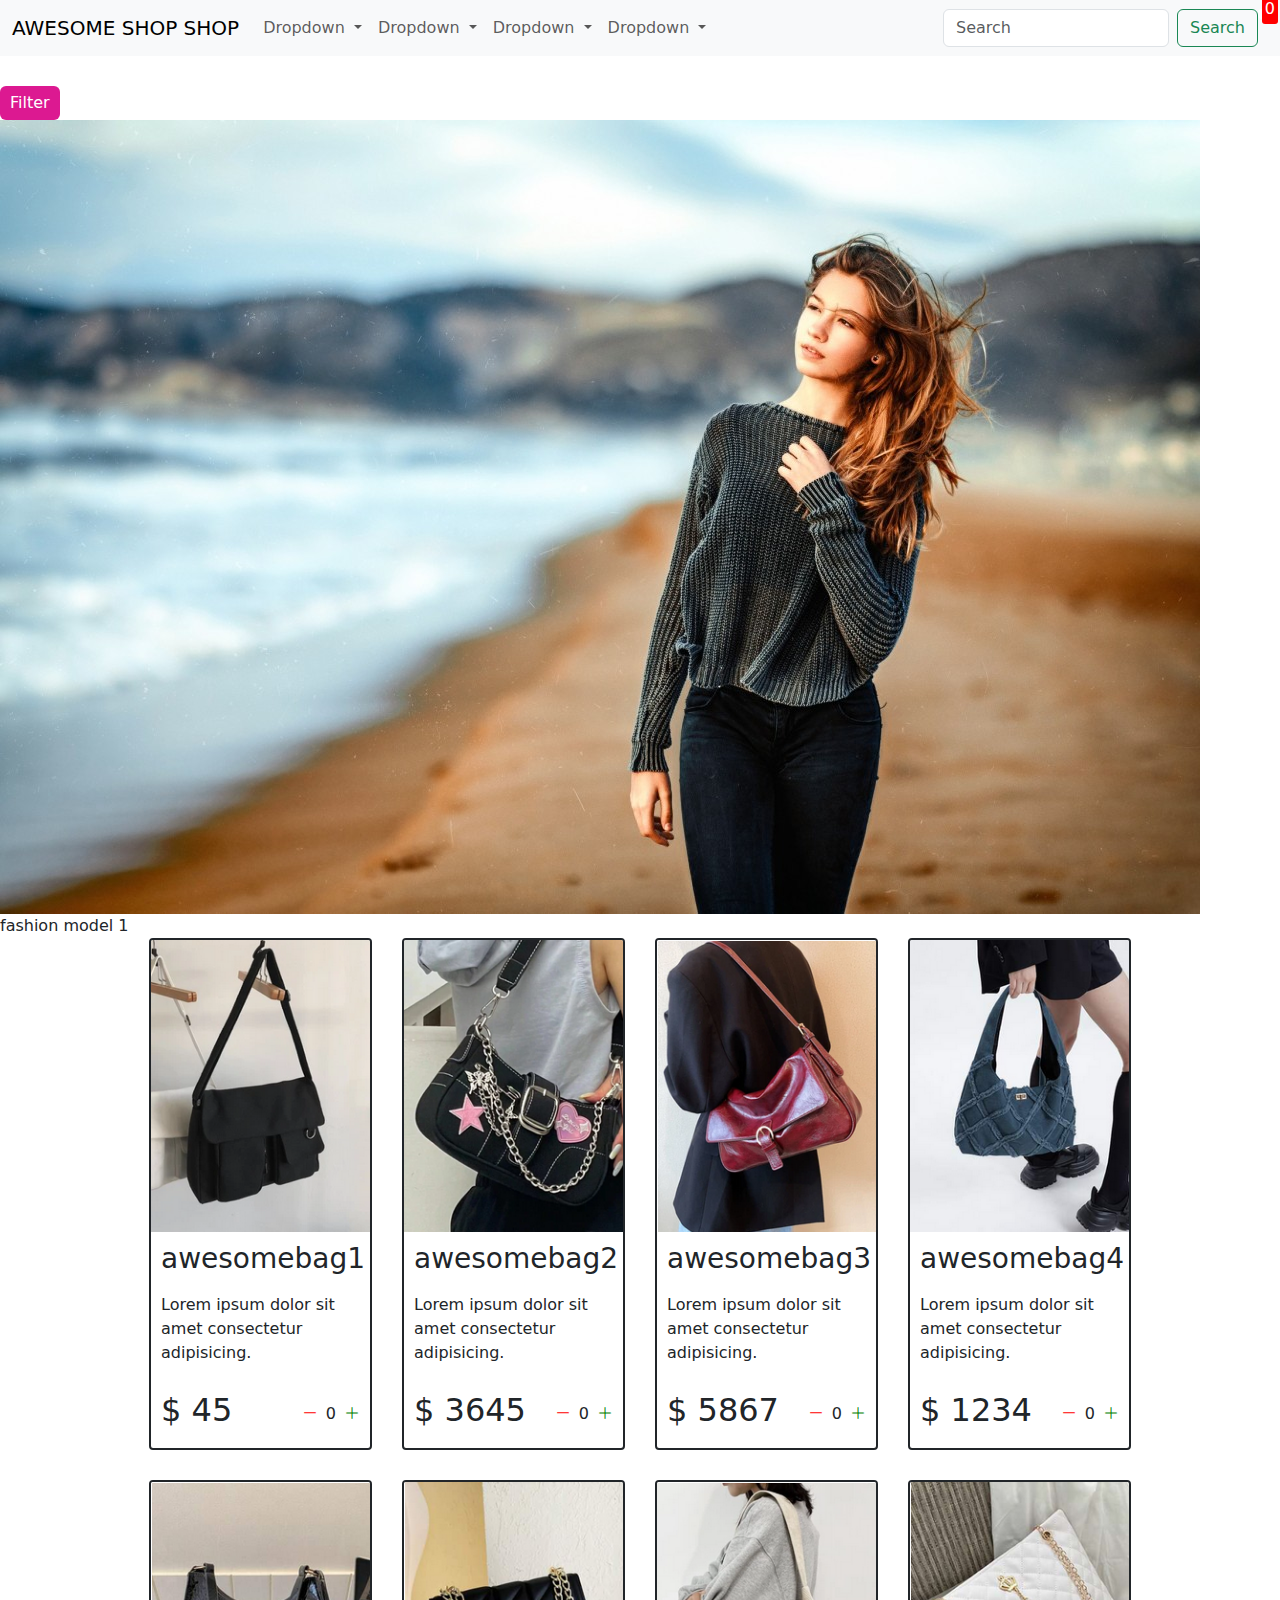
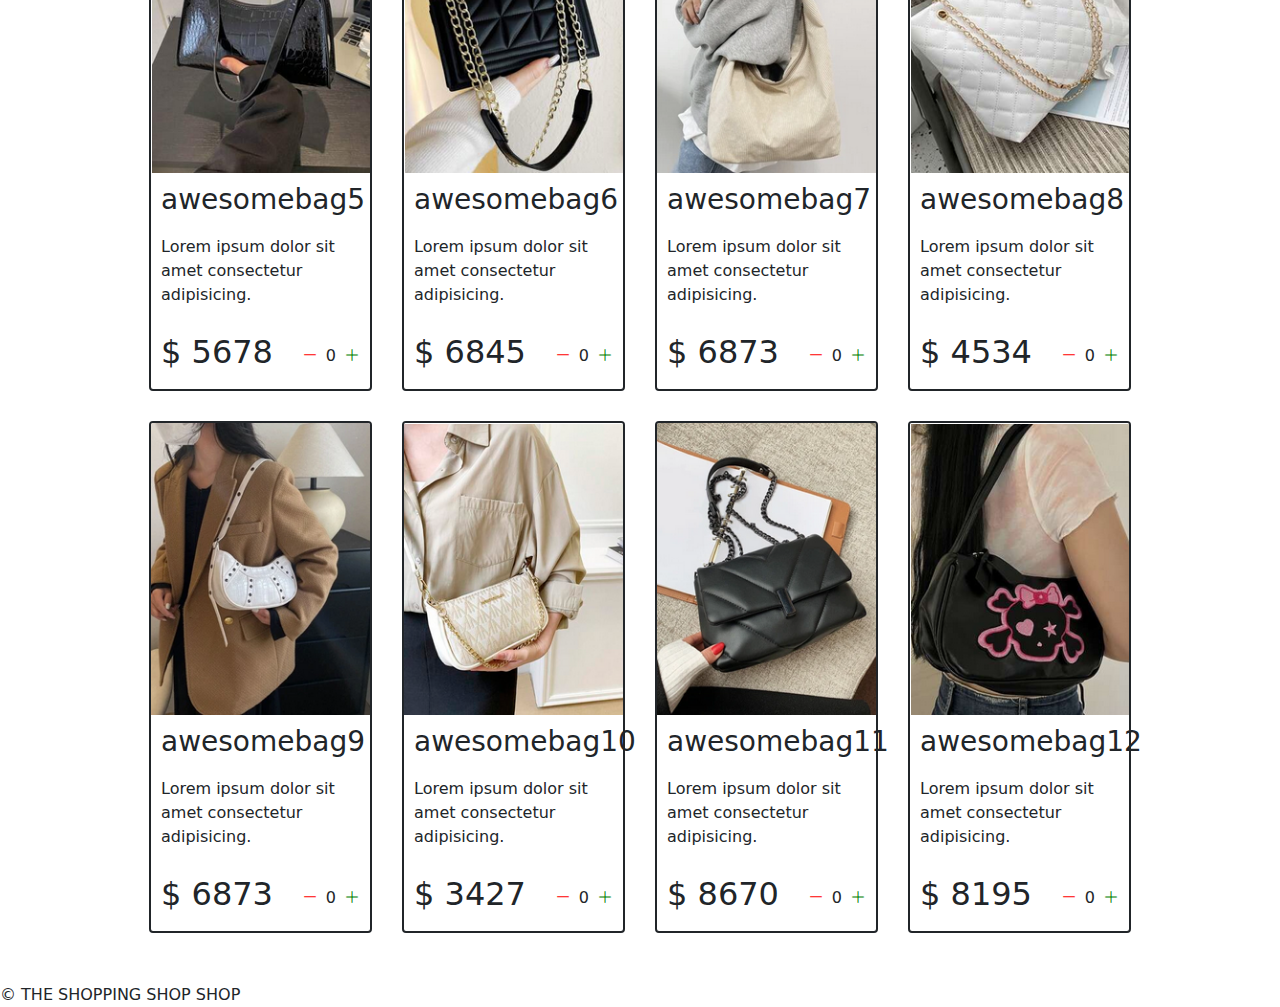
==== bags.html @ b9ec1877 "Initial commit" ====
<!DOCTYPE html>
<html lang="en">
<head>
  <meta charset="UTF-8">
  <meta http-equiv="X-UA-Compatible" content="IE=edge">
  <meta name="viewport" content="width=device-width, initial-scale=1.0">
  <title>FakeEcommShop</title>
  <link rel="stylesheet" href="Styles/style.css">
  <link href="https://cdn.jsdelivr.net/npm/bootstrap@5.3.0/dist/css/bootstrap.min.css" rel="stylesheet">
  <link rel="stylesheet" href="https://cdn.jsdelivr.net/npm/bootstrap-icons@1.8.1/font/bootstrap-icons.css">
</head>
<body>

<!--Navbar-->

<section class="Navbar">
  <nav class="navbar navbar-expand-lg bg-body-tertiary">
    <div class="container-fluid">
      <a class="navbar-brand" href="index.html">AWESOME SHOP SHOP</a>
      <button class="navbar-toggler" type="button" data-bs-toggle="collapse" data-bs-target="#navbarSupportedContent" aria-controls="navbarSupportedContent" aria-expanded="false" aria-label="Toggle navigation">
        <span class="navbar-toggler-icon"></span>
      </button>
      <div class="collapse navbar-collapse" id="navbarSupportedContent">
        <ul class="navbar-nav me-auto mb-2 mb-lg-0">
          <li class="nav-item dropdown">
            <a class="nav-link dropdown-toggle" href="#" role="button" data-bs-toggle="dropdown" aria-expanded="false">
              Dropdown
            </a>
            <ul class="dropdown-menu">
              <li><a class="dropdown-item" href="#">Action</a></li>
              <li><a class="dropdown-item" href="#">Another action</a></li>
              <li><hr class="dropdown-divider"></li>
              <li><a class="dropdown-item" href="#">Something else here</a></li>
            </ul>
          </li>
          <li class="nav-item dropdown">
            <a class= "nav-link dropdown-toggle" href="#" role="button" data-bs-toggle="dropdown" aria-expanded="false">
              Dropdown
            </a>
            <ul class="dropdown-menu">
              <li><a class="dropdown-item" href="#">Action</a></li>
              <li><a class="dropdown-item" href="#">Another action</a></li>
              <li><hr class="dropdown-divider"></li>
              <li><a class="dropdown-item" href="#">Something else here</a></li>
            </ul>
          </li>
          <li class="nav-item dropdown">
            <a class= "nav-link dropdown-toggle" href="#" role="button" data-bs-toggle="dropdown" aria-expanded="false">
              Dropdown
            </a>
            <ul class="dropdown-menu">
              <li><a class="dropdown-item" href="#">Action</a></li>
              <li><a class="dropdown-item" href="#">Another action</a></li>
              <li><hr class="dropdown-divider"></li>
              <li><a class="dropdown-item" href="#">Something else here</a></li>
            </ul>
          </li>
          <li class="nav-item dropdown">
            <a class ="nav-link dropdown-toggle" href="#" role="button" data-bs-toggle="dropdown" aria-expanded="false">
              Dropdown
            </a>
            <ul class="dropdown-menu">
              <li><a class="dropdown-item" href="#">Action</a></li>
              <li><a class="dropdown-item" href="#">Another action</a></li>
              <li><hr class="dropdown-divider"></li>
              <li><a class="dropdown-item" href="#">Something else here</a></li>
            </ul>
          </li>
        </ul>
        <form class="d-flex" role="search">
          <input class="form-control me-2" type="search" placeholder="Search" aria-label="Search">
          <button class="btn btn-outline-success" type="submit">Search</button>
          <a href="cart.html"><div class="cart"><i class="Kart"></i><div id="cartAmount" class="cartAmount">0</div></div></a>
        </form>
      </div>
    </div>
  </nav>
</section>

<!--OFFCANVAS NAV-->

<section class="canv">
  <button class="btn btn-primary custom-button" type="button" data-bs-toggle="offcanvas" data-bs-target="#offcanvasWithBothOptions" aria-controls="offcanvasWithBothOptions">Filter</button>
  <div class="offcanvas offcanvas-start" data-bs-scroll="true" tabindex="-1" id="offcanvasWithBothOptions" aria-labelledby="offcanvasWithBothOptionsLabel">
    <div class="offcanvas-header">
      <h5 class="offcanvas-title" id="offcanvasWithBothOptionsLabel">Products</h5>
      <button type="button" class="btn-close" data-bs-dismiss="offcanvas" aria-label="Close"></button>
    </div>
    <div class="offcanvas-body">
      <p class="OffCanvText">Lady Sylvanas Windrunner, formerly styled "the Dark Lady" and "the Banshee Queen",
        is the former Warchief of the Horde and former supreme ruler of the Forsaken,
        one of the most powerful factions of undead on Azeroth. In life,
        Sylvanas was the ranger-general of Silvermoon,
        whose leadership acumen and martial prowess were without equal.</p>
      <div class="btn-group-vertical">
        <button class="btn btn-primary dropdown-toggle" type="button" data-bs-toggle="dropdown" aria-haspopup="true" aria-expanded="false">
          Bags
        </button>
        <div class="dropdown-menu">
          <button class="dropdown-item" type="button">Option 1</button>
          <button class="dropdown-item" type="button">Option 2</button>
          <button class="dropdown-item" type="button">Option 3</button>
          <button class="dropdown-item" type="button">Option 4</button>
        </div>
        <button class="btn btn-secondary dropdown-toggle" type="button" data-bs-toggle="dropdown" aria-haspopup="true" aria-expanded="false">
          Dress
        </button>
        <div class="dropdown-menu">
          <button class="dropdown-item" type="button">Option 1</button>
          <button class="dropdown-item" type="button">Option 2</button>
          <button class="dropdown-item" type="button">Option 3</button>
          <button class="dropdown-item" type="button">Option 4</button>
        </div>
        <button class="btn btn-success dropdown-toggle" type="button" data-bs-toggle="dropdown" aria-haspopup="true" aria-expanded="false">
          Pants
        </button>
        <div class="dropdown-menu">
          <button class="dropdown-item" type="button">Option 1</button>
          <button class="dropdown-item" type="button">Option 2</button>
          <button class="dropdown-item" type="button">Option 3</button>
          <button class="dropdown-item" type="button">Option 4</button>
        </div>
        <button class="btn btn-danger dropdown-toggle" type="button" data-bs-toggle="dropdown" aria-haspopup="true" aria-expanded="false">
          Shirts
        </button>
        <div class="dropdown-menu">
          <button class="dropdown-item" type="button">Option 1</button>
          <button class="dropdown-item" type="button">Option 2</button>
          <button class="dropdown-item" type="button">Option 3</button>
          <button class="dropdown-item" type="button">Option 4</button>
        </div>
      </div>
    </div>
  </div>
</section>

<!--Banner-->

<section class="Banner">
  <div class="slideshow-container">
    <div class="Slides">
      <img src="Assets/img/Banner/Banner1.jpg" alt="Banner 1">
      <div class="text">fashion model 1</div>
    </div>
    <div class="Slides">
      <img src="Assets/img/Banner/Banner6.jpg" alt="Walungurru Ranger">
      <div class="text">Walungurru Ranger</div>
    </div>
    <div class="Slides">
      <img src="Assets/img/Banner/Banner3.png" alt="Banner 2">
      <div class="text">fashion model 2</div>
    </div>
    <div class="Slides">
      <img src="Assets/img/Banner/Banner4.jpg" alt="Banner 2">
      <div class="text">fashion model 3</div>
    </div>
    <div class="Slides">
      <img src="Assets/img/Banner/Banner5.jpg" alt="fashion model 4">
      <div class="text">fashion model 4</div>
    </div>
  </div>
</section>

<!--generate shop-->
<div class="shop" id="shop"></div>
<!--stop generating shop-->

<!--Footer-->
<footer class="FOOOOOOTER">  <!-- Need to add styles -->
  &copy; THE SHOPPING SHOP SHOP
</footer>
</body>
<!--1000 Scripts -->
<script src="JavaScript/BagsData.js"></script>
<script src="JavaScript/script.js"></script>
<script src="https://code.jquery.com/jquery-3.6.0.min.js"></script>
<script src="https://stackpath.bootstrapcdn.com/bootstrap/5.3.0/js/bootstrap.bundle.min.js"></script>
<script src="https://cdn.jsdelivr.net/npm/bootstrap@5.3.0/dist/js/bootstrap.bundle.min.js"></script>
<!-- hopefulLy no moreScripts -->
</html>
---- Styles/style.css ----
/**
 Changing default styles of the browser
**/

* {
    margin: 0;
    padding: 0;
    box-sizing: border-box;
}

body {
    font-family: sans-serif;
}

i {
    cursor: pointer;
}

a {
    text-decoration: none;
    color: white;
}

/**
 Navbar STyles are here
**/

.navbar {
    display: flex;
    flex-direction: row;
    justify-content: space-between;
    background-color: #212529;
    color: white;
    padding: 25px 60px;
    margin-bottom: 30px;
}

.cart {
    position: relative;
    background-color: #fff;
    color: #212529;
    font-size: 30px;
    padding: 5px;
    border-radius: 4px;
}

.cartAmount {
    position: absolute;
    top: -15px;
    right: -10px;
    font-size: 16px;
    background-color: red;
    color: white;
    padding: 3px;
    border-radius: 3px;
}

/**
Shop items styles are here
**/

.shop {
    display: grid;
    grid-template-columns: repeat(4, 223px);
    gap: 30px;
    justify-content: center;
    margin-bottom: 50px;
}

@media (max-width: 1000px) {
    .shop {
        grid-template-columns: repeat(2, 223px);
    }
}

@media (max-width: 500px) {
    .shop {
        grid-template-columns: repeat(1, 223px);
    }
}

.item {
    border: 2px solid #212529;
    border-radius: 4px;
}
.item img {
    width: 100%;
    border-radius: 2px 2px 0 0;
}

.details {
    display: flex;
    flex-direction: column;
    padding: 10px;
    gap: 10px;
}

.price-quantity {
    display: flex;
    flex-direction: row;
    justify-content: space-between;
    align-items: center;
}

.buttons {
    display: flex;
    flex-direction: row;
    gap: 8px;
    font-size: 16px;
}

.bi-dash-lg {
    color: red;
}

.bi-plus-lg {
    color: green;
}

/**
 style rules for label and some buttons
**/

.text-center {
    text-align: center;
    margin-bottom: 20px;
}

.HomeBtn,
.checkout,
.removeAll {
    background-color: #212529;
    color: white;
    border: none;
    padding: 6px;
    border-radius: 3px;
    cursor: pointer;
    margin-top: 10px;
}

.checkout {
    background-color: green;
}
.removeAll {
    background-color: red;
}
.bi-x-lg {
    color: red;
    font-weight: bold;
}

/**
style rules for shopping-cart
**/

.shopping-cart {
    display: grid;
    grid-template-columns: repeat(1, 320px);
    justify-content: center;
    gap: 15px;
}

/**
 style rules for cart-item
**/

.cart-item {
    border: 2px solid #212529;
    border-radius: 5px;
    display: flex;
}

.title-price-x {
    width: 195px;
    display: flex;
    align-items: center;
    justify-content: space-between;
    /* border: 2px solid red; */
}

.title-price {
    display: flex;
    align-items: center;
    gap: 10px;
}

.cart-item-price {
    background-color: #212529;
    color: white;
    border-radius: 4px;
    padding: 3px 6px;
}
/* Custom styles for the "Filter" button inside the offcanvas */
.canv button.btn-primary {
    background-color: #dc1991; /* Change the background color */
    color: #fff; /* Change the text color */
    border: none; /* Remove the button border */
    padding: 5px 10px; /* Adjust padding as needed */
    font-size: 16px; /* Change the font size */
    /* Add any other custom styles you want */
}

/* Custom styles for the "Filter" button */
.custom-button {
    background-color: #dc1991;
    color: #fff;
    border: none;
    padding: 5px 5px; /* Adjust padding for a smaller button */
    font-size: 14px; /* Reduce font size for a smaller button */
    text-align: center; /* Center text horizontally */
    line-height: 20px; /* Center text vertically */
}

/* Custom styles for the "Filter" button on hover */
.custom-button:hover {
    background-color: #dc1991;
    /* Add any other custom styles for hover */
}
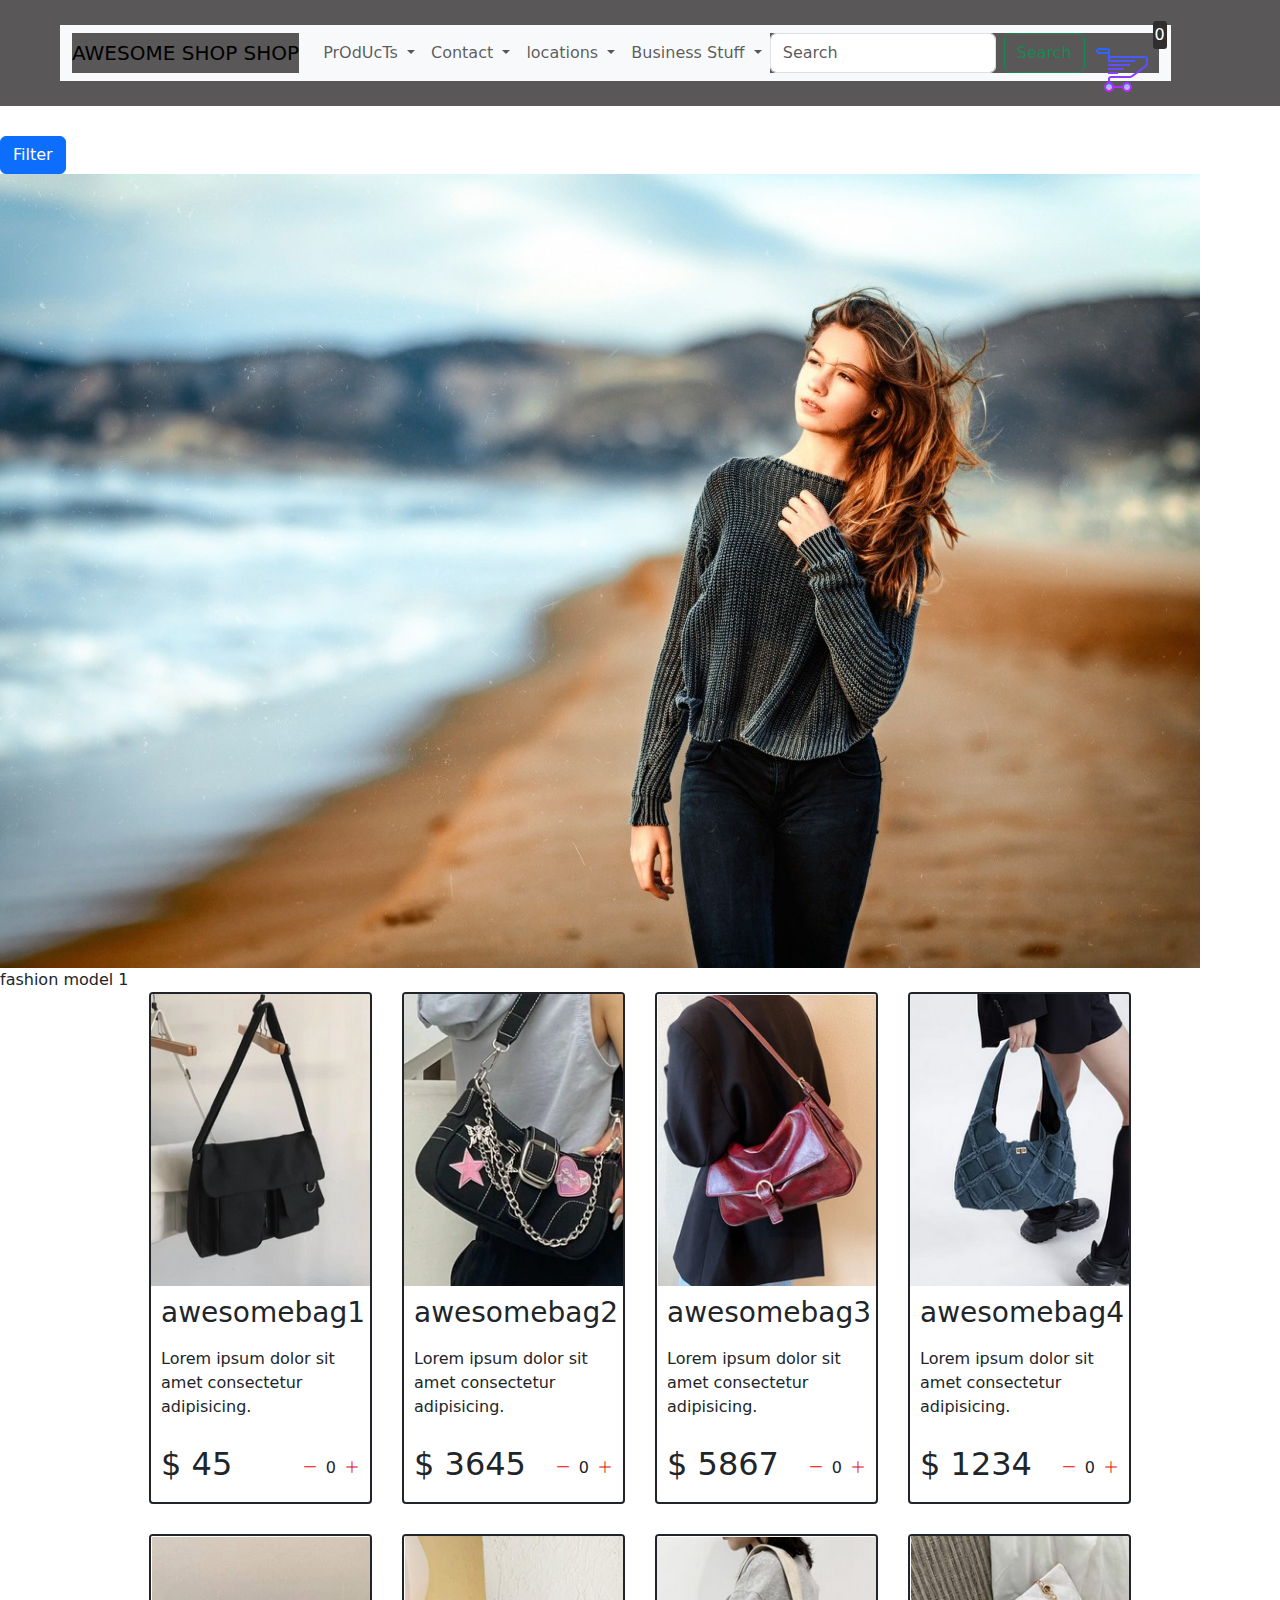
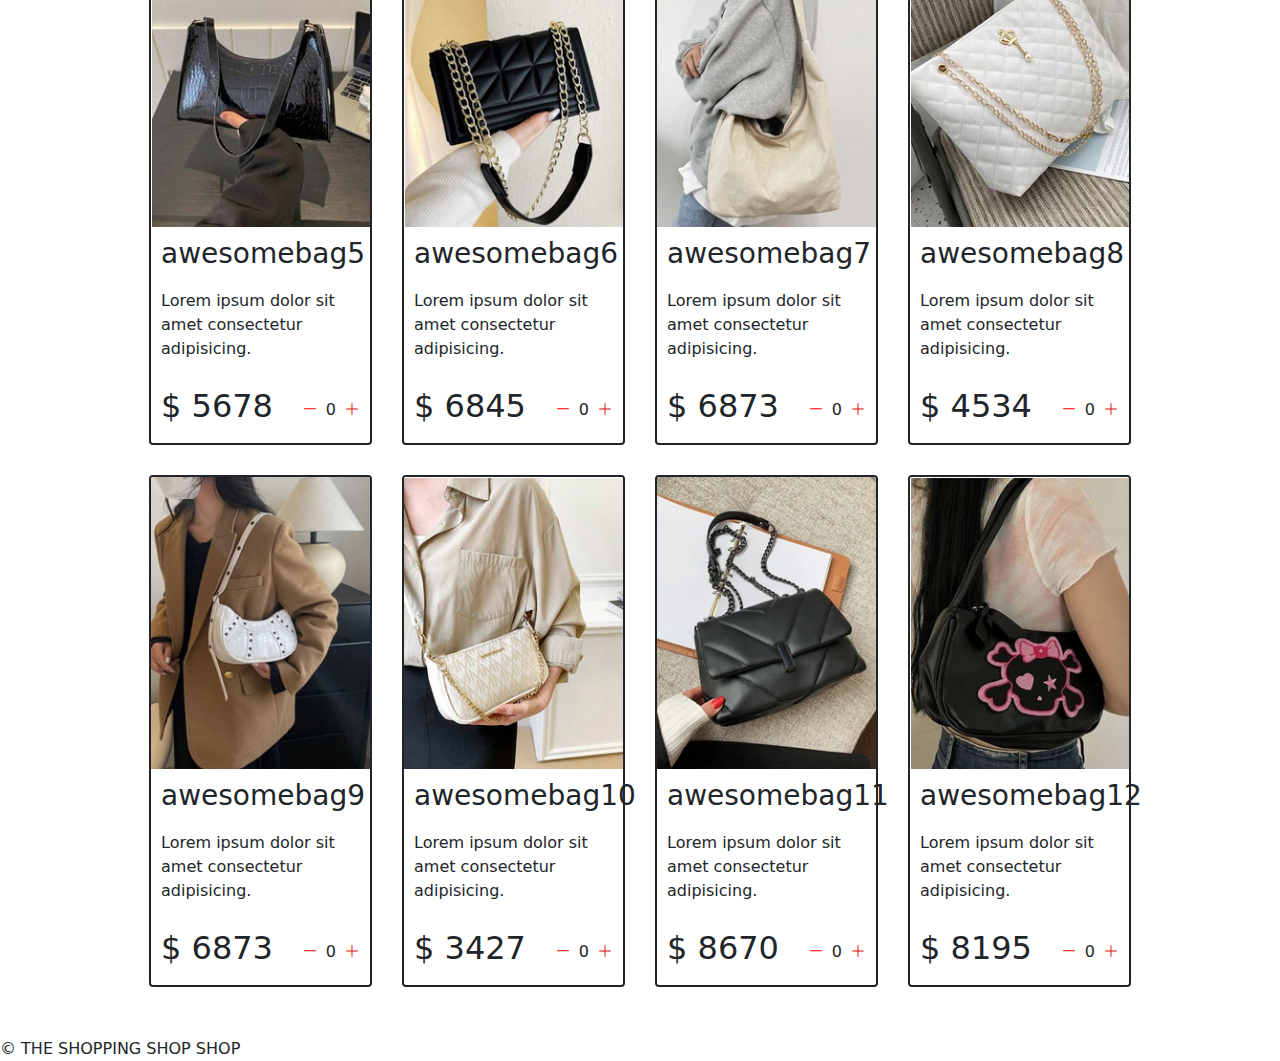
==== commit 1cdd1884: "added styles linked the rst of the html fixed the navbar and offcanvas, added js for dresses shirts " ====
--- a/bags.html
+++ b/bags.html
@@ -23,8 +23,19 @@
       <div class="collapse navbar-collapse" id="navbarSupportedContent">
         <ul class="navbar-nav me-auto mb-2 mb-lg-0">
           <li class="nav-item dropdown">
-            <a class="nav-link dropdown-toggle" href="#" role="button" data-bs-toggle="dropdown" aria-expanded="false">
-              Dropdown
+            <a class="nav-link dropdown-toggle" href="products.html" role="button" data-bs-toggle="dropdown" aria-expanded="false">
+              PrOdUcTs
+            </a>
+            <ul class="dropdown-menu">
+              <li><a class="dropdown-item" href="products.html">Something</a></li>
+              <li><a class="dropdown-item" href="products.html">SOMETHING</a></li>
+              <li><hr class="dropdown-divider"></li>
+              <li><a class="dropdown-item" href="products.html">SomethingSOMETHING</a></li>
+            </ul>
+          </li>
+          <li class="nav-item dropdown">
+            <a class= "nav-link dropdown-toggle" href="#" role="button" data-bs-toggle="dropdown" aria-expanded="false">
+              Contact
             </a>
             <ul class="dropdown-menu">
               <li><a class="dropdown-item" href="#">Action</a></li>
@@ -35,18 +46,7 @@
           </li>
           <li class="nav-item dropdown">
             <a class= "nav-link dropdown-toggle" href="#" role="button" data-bs-toggle="dropdown" aria-expanded="false">
-              Dropdown
-            </a>
-            <ul class="dropdown-menu">
-              <li><a class="dropdown-item" href="#">Action</a></li>
-              <li><a class="dropdown-item" href="#">Another action</a></li>
-              <li><hr class="dropdown-divider"></li>
-              <li><a class="dropdown-item" href="#">Something else here</a></li>
-            </ul>
-          </li>
-          <li class="nav-item dropdown">
-            <a class= "nav-link dropdown-toggle" href="#" role="button" data-bs-toggle="dropdown" aria-expanded="false">
-              Dropdown
+              locations
             </a>
             <ul class="dropdown-menu">
               <li><a class="dropdown-item" href="#">Action</a></li>
@@ -57,7 +57,7 @@
           </li>
           <li class="nav-item dropdown">
             <a class ="nav-link dropdown-toggle" href="#" role="button" data-bs-toggle="dropdown" aria-expanded="false">
-              Dropdown
+              Business Stuff
             </a>
             <ul class="dropdown-menu">
               <li><a class="dropdown-item" href="#">Action</a></li>
@@ -70,7 +70,7 @@
         <form class="d-flex" role="search">
           <input class="form-control me-2" type="search" placeholder="Search" aria-label="Search">
           <button class="btn btn-outline-success" type="submit">Search</button>
-          <a href="cart.html"><div class="cart"><i class="Kart"></i><div id="cartAmount" class="cartAmount">0</div></div></a>
+          <a href="cart.html"><div class="cart"><img src="Assets/icons/Kart.png" alt="Cart Icon"><div id="cartAmount" class="cartAmount">0</div></div></a>
         </form>
       </div>
     </div>
@@ -78,9 +78,10 @@
 </section>
 
 <!--OFFCANVAS NAV-->
-
+<section class="FilterButton"> </section>
+<button class="btn btn-primary custom-button" type="button" data-bs-toggle="offcanvas" data-bs-target="#offcanvasWithBothOptions" aria-controls="offcanvasWithBothOptions">Filter</button>
 <section class="canv">
-  <button class="btn btn-primary custom-button" type="button" data-bs-toggle="offcanvas" data-bs-target="#offcanvasWithBothOptions" aria-controls="offcanvasWithBothOptions">Filter</button>
+  <!--    <button class="btn btn-primary custom-button" type="button" data-bs-toggle="offcanvas" data-bs-target="#offcanvasWithBothOptions" aria-controls="offcanvasWithBothOptions">Filter</button>-->
   <div class="offcanvas offcanvas-start" data-bs-scroll="true" tabindex="-1" id="offcanvasWithBothOptions" aria-labelledby="offcanvasWithBothOptionsLabel">
     <div class="offcanvas-header">
       <h5 class="offcanvas-title" id="offcanvasWithBothOptionsLabel">Products</h5>
@@ -93,42 +94,48 @@
         Sylvanas was the ranger-general of Silvermoon,
         whose leadership acumen and martial prowess were without equal.</p>
       <div class="btn-group-vertical">
+        <h4 class="AwesomeDressHeading">awesome Bags with different styles</h4>
         <button class="btn btn-primary dropdown-toggle" type="button" data-bs-toggle="dropdown" aria-haspopup="true" aria-expanded="false">
           Bags
         </button>
         <div class="dropdown-menu">
-          <button class="dropdown-item" type="button">Option 1</button>
-          <button class="dropdown-item" type="button">Option 2</button>
-          <button class="dropdown-item" type="button">Option 3</button>
-          <button class="dropdown-item" type="button">Option 4</button>
+          <button class="dropdown-item" type="button"><a href="bags.html">Bags</a></button>
+          <button class="dropdown-item" type="button"><a href="bags.html">More bags</a></button>
+          <button class="dropdown-item" type="button"><a href="bags.html">Red bags</a></button>
+          <button class="dropdown-item" type="button"><a href="bags.html">Blue Bags</a></button>
         </div>
+        <h4 class="AwesomeDressHeading">awesome dresses with different styles</h4>
         <button class="btn btn-secondary dropdown-toggle" type="button" data-bs-toggle="dropdown" aria-haspopup="true" aria-expanded="false">
           Dress
         </button>
+
         <div class="dropdown-menu">
-          <button class="dropdown-item" type="button">Option 1</button>
-          <button class="dropdown-item" type="button">Option 2</button>
-          <button class="dropdown-item" type="button">Option 3</button>
-          <button class="dropdown-item" type="button">Option 4</button>
+          <button class="dropdown-item" type="button"><a href="dress.html">Dress</a></button>
+          <button class="dropdown-item" type="button"><a href="dress.html">Blue Dresses</a></button>
+          <button class="dropdown-item" type="button"><a href="dress.html">Green Dresses</a></button>
+          <button class="dropdown-item" type="button"><a href="dress.html">Optional Dresses</a></button>
         </div>
+        <h4 class="AwesomeDressHeading">awesome Pants with different styles</h4>
         <button class="btn btn-success dropdown-toggle" type="button" data-bs-toggle="dropdown" aria-haspopup="true" aria-expanded="false">
           Pants
         </button>
         <div class="dropdown-menu">
-          <button class="dropdown-item" type="button">Option 1</button>
-          <button class="dropdown-item" type="button">Option 2</button>
-          <button class="dropdown-item" type="button">Option 3</button>
-          <button class="dropdown-item" type="button">Option 4</button>
+          <button class="dropdown-item" type="button"><a href="pants.html">Pants</a></button>
+          <button class="dropdown-item" type="button"><a href="pants.html">Long Pants</a></button>
+          <button class="dropdown-item" type="button"><a href="pants.html">Pants that fit</a></button>
+          <button class="dropdown-item" type="button"><a href="pants.html">Pants made out of pizza</a></button>
         </div>
+        <h4 class="AwesomeDressHeading">awesome Shirts with different styles</h4>
         <button class="btn btn-danger dropdown-toggle" type="button" data-bs-toggle="dropdown" aria-haspopup="true" aria-expanded="false">
           Shirts
         </button>
         <div class="dropdown-menu">
-          <button class="dropdown-item" type="button">Option 1</button>
-          <button class="dropdown-item" type="button">Option 2</button>
-          <button class="dropdown-item" type="button">Option 3</button>
-          <button class="dropdown-item" type="button">Option 4</button>
+          <button class="dropdown-item" type="button"><a href="shirts.html">Shirts</a></button>
+          <button class="dropdown-item" type="button"><a href="shirts.html">Orange Shirts </a></button>
+          <button class="dropdown-item" type="button"><a href="shirts.html">Shirts for old people</a></button>
+          <button class="dropdown-item" type="button"><a href="shirts.html">Shirts that are expensive</a></button>
         </div>
+        <p>this needs to be extended and styled better</p> <!--extend pad and style-->
       </div>
     </div>
   </div>
@@ -173,6 +180,7 @@
 <!--1000 Scripts -->
 <script src="JavaScript/BagsData.js"></script>
 <script src="JavaScript/script.js"></script>
+<script src="JavaScript/cart.js"></script>
 <script src="https://code.jquery.com/jquery-3.6.0.min.js"></script>
 <script src="https://stackpath.bootstrapcdn.com/bootstrap/5.3.0/js/bootstrap.bundle.min.js"></script>
 <script src="https://cdn.jsdelivr.net/npm/bootstrap@5.3.0/dist/js/bootstrap.bundle.min.js"></script>
--- a/Styles/style.css
+++ b/Styles/style.css
@@ -1,64 +1,99 @@
-/**
- Changing default styles of the browser
-**/
-
+
+
+/*Changing default styles of the browser*/
 * {
     margin: 0;
     padding: 0;
     box-sizing: border-box;
 }
-
 body {
     font-family: sans-serif;
 }
-
 i {
     cursor: pointer;
 }
-
 a {
     text-decoration: none;
     color: white;
 }
-
-/**
- Navbar STyles are here
-**/
-
-.navbar {
+/*offcanvas*/
+.offcanvas-body{
+    background-color: #595757;
+}
+/*.dropdown-menu.show{*/
+/*    background-color: #595757;*/
+/*}*/
+/*Navbar Styles */
+
+/*end of offcanvas*/
+.Navbar {
     display: flex;
     flex-direction: row;
     justify-content: space-between;
-    background-color: #212529;
-    color: white;
+    background-color: #595757;
+    color: #595757;
     padding: 25px 60px;
     margin-bottom: 30px;
 }
-
+/*.container-fluid{*/
+/*    background-color: #595757;*/
+/*    border-radius: 2%;*/
+/*    height: 40px;*/
+/*}*/
+.navbar-brand{
+    background-color: #595757;
+    height: 40px;
+}
+.btn btn-outline-success{
+    background-color: #595757;
+    height: 40px;
+}
+.d-flex{
+    background-color: #595757;
+    height: 40px;
+}
+.navbar-brand{
+    background-color: #595757;
+    height: 40px;
+}
 .cart {
     position: relative;
-    background-color: #fff;
+    background-color: #595757;
     color: #212529;
     font-size: 30px;
+    height: 40px;
     padding: 5px;
     border-radius: 4px;
 }
-
+.form-control me-2{
+    background-color: #595757;
+    height: 10px;
+    padding: 10px;
+    border-radius: 2%;
+}
+.dropdown-divider{
+    background-color: #595757;
+}
+.navbar navbar-expand-lg bg-body-tertiary{
+    background-color: #595757;
+}
+
+.custom-cart-icon {
+    width: 30px;
+    height: 30px;
+}
 .cartAmount {
     position: absolute;
-    top: -15px;
-    right: -10px;
+    top: -12px;
+    right: -8px;
     font-size: 16px;
-    background-color: red;
-    color: white;
-    padding: 3px;
+    background-color: #2f2d2d;
+    color: white;
+    padding: 2px;
     border-radius: 3px;
 }
-
-/**
-Shop items styles are here
-**/
-
+/*end of navbar styles*/
+/*Shop items*/
 .shop {
     display: grid;
     grid-template-columns: repeat(4, 223px);
@@ -66,19 +101,16 @@
     justify-content: center;
     margin-bottom: 50px;
 }
-
 @media (max-width: 1000px) {
     .shop {
         grid-template-columns: repeat(2, 223px);
     }
 }
-
 @media (max-width: 500px) {
     .shop {
         grid-template-columns: repeat(1, 223px);
     }
 }
-
 .item {
     border: 2px solid #212529;
     border-radius: 4px;
@@ -87,45 +119,35 @@
     width: 100%;
     border-radius: 2px 2px 0 0;
 }
-
 .details {
     display: flex;
     flex-direction: column;
     padding: 10px;
     gap: 10px;
 }
-
 .price-quantity {
     display: flex;
     flex-direction: row;
     justify-content: space-between;
     align-items: center;
 }
-
 .buttons {
     display: flex;
     flex-direction: row;
     gap: 8px;
     font-size: 16px;
 }
-
 .bi-dash-lg {
     color: red;
 }
-
 .bi-plus-lg {
-    color: green;
-}
-
-/**
- style rules for label and some buttons
-**/
-
+    color: #dc1111;
+}
+/*style rules for label and btns*/
 .text-center {
     text-align: center;
     margin-bottom: 20px;
 }
-
 .HomeBtn,
 .checkout,
 .removeAll {
@@ -139,7 +161,7 @@
 }
 
 .checkout {
-    background-color: green;
+    background-color: #595757;
 }
 .removeAll {
     background-color: red;
@@ -148,71 +170,58 @@
     color: red;
     font-weight: bold;
 }
-
-/**
-style rules for shopping-cart
-**/
-
+/*shopping-cart*/
 .shopping-cart {
     display: grid;
     grid-template-columns: repeat(1, 320px);
     justify-content: center;
     gap: 15px;
 }
-
-/**
- style rules for cart-item
-**/
-
+/*cart-item*/
 .cart-item {
     border: 2px solid #212529;
     border-radius: 5px;
     display: flex;
 }
-
 .title-price-x {
     width: 195px;
     display: flex;
     align-items: center;
     justify-content: space-between;
-    /* border: 2px solid red; */
-}
-
+}
 .title-price {
     display: flex;
     align-items: center;
     gap: 10px;
 }
-
 .cart-item-price {
     background-color: #212529;
     color: white;
     border-radius: 4px;
     padding: 3px 6px;
 }
-/* Custom styles for the "Filter" button inside the offcanvas */
+/*banner text container */
+.text-container {
+    position: absolute;
+    background: rgba(33, 37, 41, 0.7);
+    color: white;
+    padding: 10px;
+    bottom: 20px;
+    left: 20px;
+    border-radius: 5px;
+    display: none;
+    transition: opacity 0.3s;
+    width: auto;
+}
+/*mouse-over effect */
+.Slides:hover .text-container {
+    display: block;
+}
+/*Filter button inside the offcanvas */
 .canv button.btn-primary {
-    background-color: #dc1991; /* Change the background color */
-    color: #fff; /* Change the text color */
-    border: none; /* Remove the button border */
-    padding: 5px 10px; /* Adjust padding as needed */
-    font-size: 16px; /* Change the font size */
-    /* Add any other custom styles you want */
-}
-
-/* Custom styles for the "Filter" button */
-.custom-button {
-    background-color: #dc1991;
-    color: #fff;
-    border: none;
-    padding: 5px 5px; /* Adjust padding for a smaller button */
-    font-size: 14px; /* Reduce font size for a smaller button */
-    text-align: center; /* Center text horizontally */
-    line-height: 20px; /* Center text vertically */
-}
-
-/* Custom styles for the "Filter" button on hover */
-.custom-button:hover {
-    background-color: #dc1991;
-    /* Add any other custom styles for hover */
-}+    background-color: #dc1991; /* bg color */
+    color: #fff; /*txt color */
+    border: none; /* Remove button border */
+    padding: 5px 10px;
+    font-size: 16px;
+}
